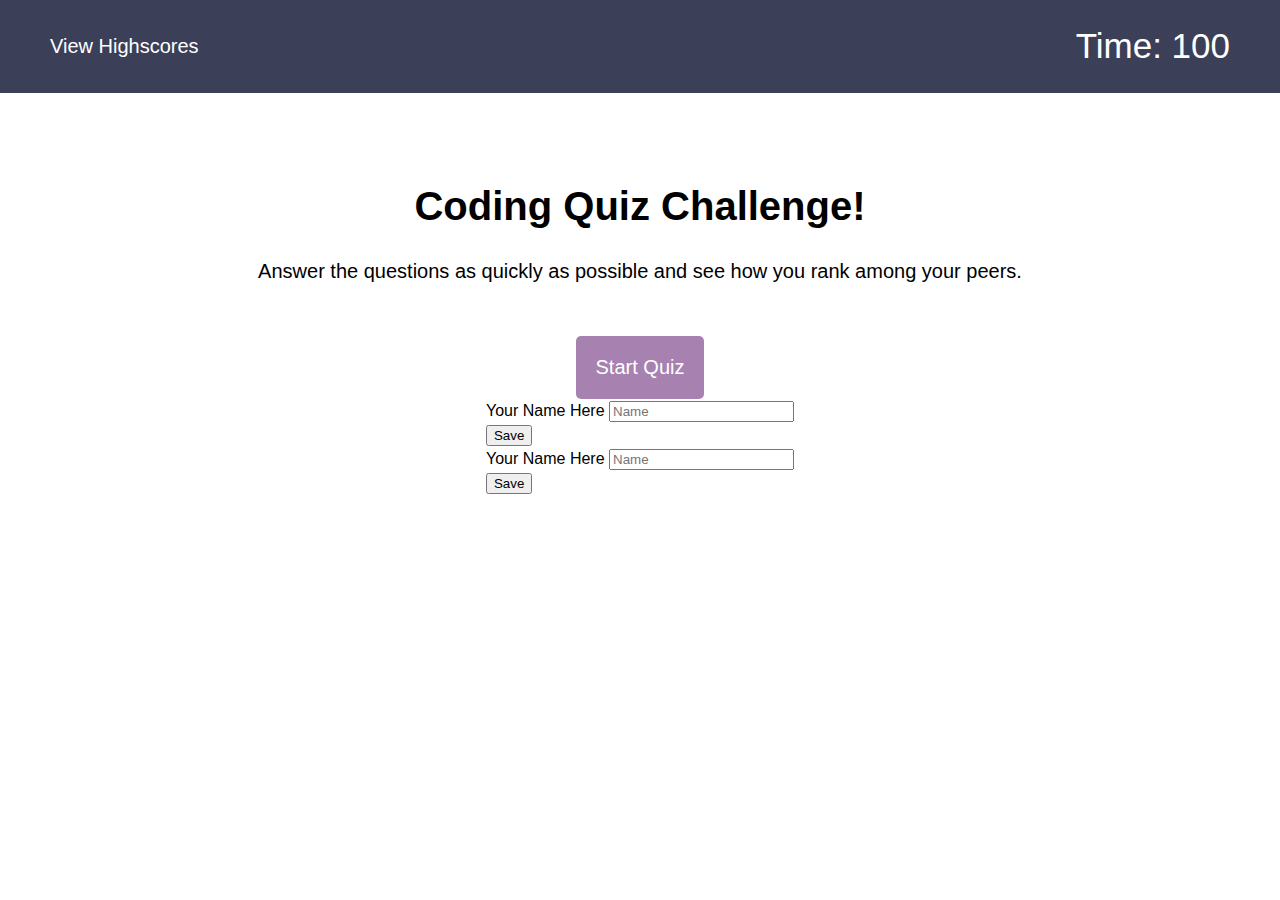
==== index.html @ 486de6af "added initial html, css, and javascript -- very buggy" ====
<!DOCTYPE html>
<html lang="en">
<head>
  <meta charset="UTF-8">
  <title>Coding Quiz Challenge</title>
  <link rel="stylesheet" href="./assets/css/style.css">
  <link href="https://cdn.jsdelivr.net/npm/bootstrap@5.3.0-alpha1/dist/css/bootstrap.min.css" rel="stylesheet" integrity="sha384-GLhlTQ8iRABdZLl6O3oVMWSktQOp6b7In1Zl3/Jr59b6EGGoI1aFkw7cmDA6j6gD" crossorigin="anonymous">
</head>
</head>
<body class="bg-secondary">
  <header>
    <!-- <h1>Time: 100</h1> -->
    <nav>
      <ul>
        <li><a href="./highscores.html">View Highscores</a></li>
        <li id="time-el">Time: 100</li>
      </ul>
    </nav>
  </header>
  <main>
    <div>
      <div id="question" class="question"></div>
      <div id="answer-buttons"></div>
    </div>
    <section id="intro">
      <h2>Coding Quiz Challenge!</h2>
      <p>Answer the questions as quickly as possible and see how you rank among your peers.</p>
      <button id="start-btn">Start Quiz</button>
    </section>
    <form id="save-form" class="d-none">
      <div class="form-group">
        <label class="h3 text-light" for="name-input">Your Name Here</label>
        <input 
          id="name-input" 
          type="text"
          placeholder="Name"
          class='form-control'
        />
      </div>
      <button id="save-button" type="submit" class="btn btn-lg btn-primary">Save</button>
    </form>
    <!-- <section id="game-over">
      <h2>All done!</h2>
      <p>Your final score is <span id="final-score"></span>.</p>
      <form>
        <label for="initials">Enter initials:</label>
        <input type="text" id="initials" name="initials">
        <button id="submit-score-btn" type="submit">Submit</button>
      </form>
    </section> -->
  
    <section id="highscores">
      <h2>Highscores</h2>
      <ol id="highscore-list"></ol>
    </section>

    <form id="save-form" class="d-none">
      <div class="form-group">
        <label class="h3 text-light" for="name-input">Your Name Here</label>
        <input 
          id="name-input" 
          type="text"
          placeholder="Name"
          class='form-control'
        />
      </div>
      <button id="save-button" type="submit" class="btn btn-lg btn-primary">Save</button>
    </form>

  </main>
    <script src="https://code.jquery.com/jquery-3.5.1.min.js"></script>
    <script type="text/javascript" src="./assets/js/script copy.js"></script>
</body>
</html>
---- assets/css/style.css ----
/* header {
  display: flex;
  justify-content: space-between;
} */
body {
  margin: 0;
  padding: 0;
  font-family: Arial, sans-serif;
  font-size: 16px;
  line-height: 1.5;
}

main {
  display: flex;
  flex-direction: column;
  justify-content: center;
  align-items: center;
}


header {
  background-color: #3C3F58;
  color: #FFFFFF;
  padding: 20px;
}

nav ul {
  justify-content: space-between;
  display: flex;
  list-style: none;
  margin: 0 20px 0 20px;
  padding: 0;
}

nav ul li {
  display: flex;
  justify-content: center;
  margin: 0 10px;
  align-items: center;
  font-size: 35px;
}

nav ul li a {
  justify-content: center;
  color: #FFFFFF;
  text-decoration: none;
  font-size: 20px;
}

nav ul li a:hover {
  text-decoration: underline;
}

#intro {
  text-align: center;
  margin-top: 50px;
}

#intro h2 {
  font-size: 40px;
  font-weight: bold;
  margin-bottom: 20px;
}

#intro p {
  font-size: 20px;
  margin-bottom: 50px;
}


#start-btn {
  background-color: #a782b0;
  border: none;
  color: #FFFFFF;
  padding: 20px;
  font-size: 20px;
  border-radius: 5px;
  cursor: pointer;
}

#start-btn:hover {
  background-color: #775d7e;
}

#answer-buttons {
  display: none;
}

.custom-btn {
  display: block;
  text-align: left;
  background-color: #a782b0;
  border: none;
  color: #FFFFFF;
  padding: 5px;
  padding-right: 10px;
  font-size: 20px;
  border-radius: 5px;
  cursor: pointer;
  margin: 10px 0 10px 0;
}

.custom-btn:hover {
  background-color: #775d7e;
}

#quiz {
  display: none;
  margin-top: 50px;
}

#question-container {
  margin-top: 50px;
}

.question {
  display: none;
  text-align: center;
  margin-top: 50px;
  font-size: 40px;
  font-weight: bold;
  margin-bottom: 20px;
}

.answers {
  list-style: none;
  padding: 0;
  margin-bottom: 50px;
}

.answers li {
  margin: 10px 0;
}

.answers button {
  background-color: #4CAF50;
  border: none;
  color: #FFFFFF;
  padding: 10px;
  font-size: 16px;
  border-radius: 5px;
  cursor: pointer;
  margin-right: 10px;
}

.answers button:hover {
  background-color: #3E8E41;
}

#progress {
  font-size: 20px;
  font-weight: bold;
  margin-bottom: 20px;
}

#score {
  font-size: 20px;
  font-weight: bold;
  margin-bottom: 50px;
}

#game-over {
  display: none;
  text-align: center;
  margin-top: 50px;
}

#game-over h2 {
  font-size: 40px;
  font-weight: bold;
  margin-bottom: 20px;
}

#game-over p {
  font-size: 20px;
  margin-bottom: 50px;
}

#submit-score-form {
  text-align: center;
  margin-top: 50px;
}

#submit-score-form label {
  display: block;
  font-size: 20px;
  font-weight: bold;
  margin-bottom: 10px;
}

#submit-score-form input[type=text] {
  width: 100%;
  padding: 10px;
  font-size: 16px;
  margin-bottom: 20px;
  border-radius: 5px;
  border: 2px solid #3C3F58;
}

#highscores {
  display: none;
  margin-top: 50px;
}

#highscores h2 {
  font-size: 40px;
  font-weight: bold;
  margin-bottom: 20px;
}

#highscores table {
  width: 100%;
  border-collapse: collapse;
  font-size: 20px;
  margin-bottom: 50px;
}

#highscores th {
  text-align: left;
  padding: 10px;
  background-color: #3C3F58;
  color: #FFFFFF;
}

#highscores td {
  padding: 10px;
  border-bottom: 1px solid #CCC;
}

#highscores tr:hover td {
  background-color: #F5F5F5;
}

#highscores .delete-button {
  background-color: #D9534F;
  border: none;
  color: #FFFFFF;
  padding: 10px;
  font-size: 16px;
  border-radius: 5px;
  cursor: pointer;
  margin-right: 10px;
}

#highscores .delete-button:hover {
  background-color: #C9302C;
}
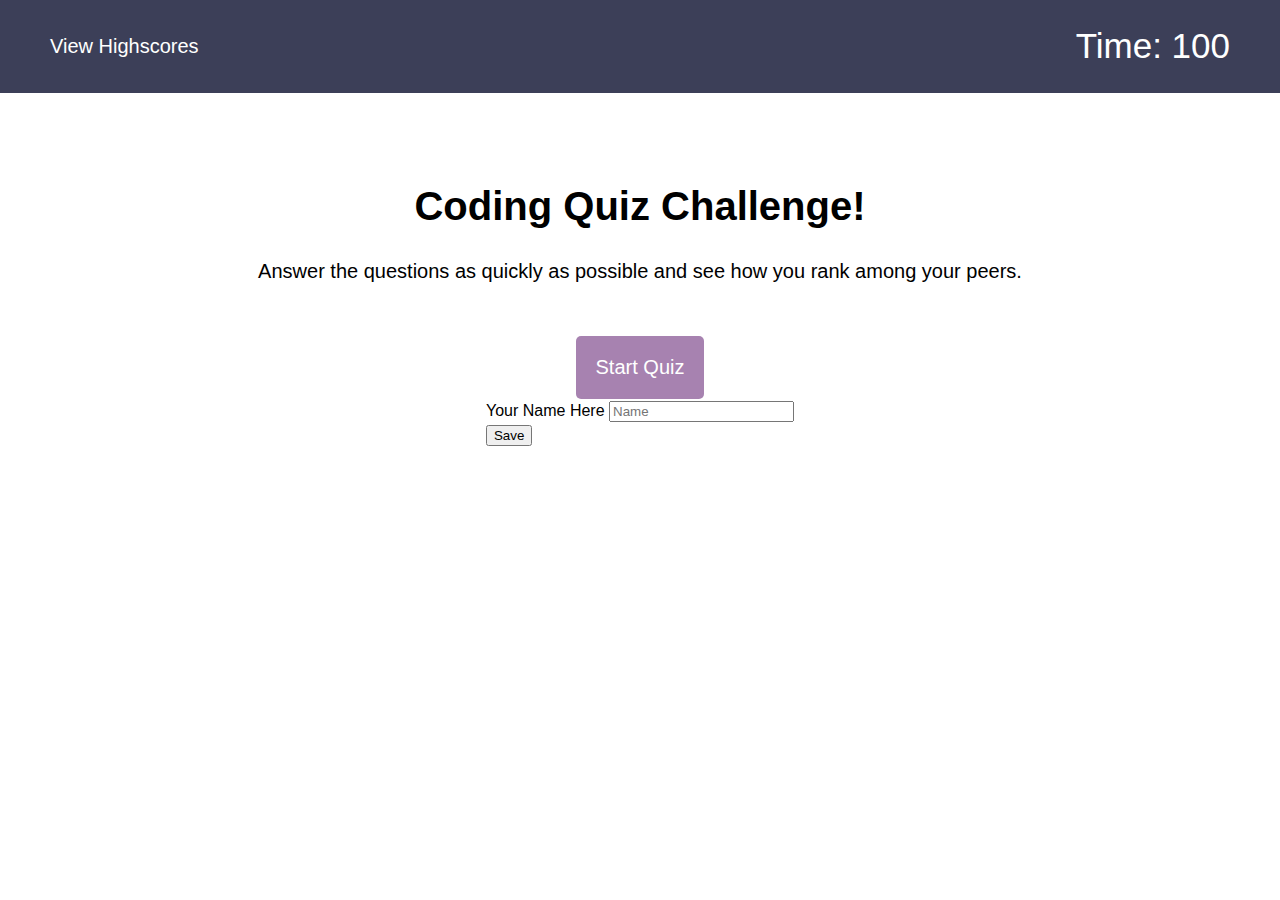
==== commit 58d3ec1a: "added multiple test displayquestion functions to try and get the submit-form to show up. still testi" ====
--- a/index.html
+++ b/index.html
@@ -4,7 +4,7 @@
   <meta charset="UTF-8">
   <title>Coding Quiz Challenge</title>
   <link rel="stylesheet" href="./assets/css/style.css">
-  <link href="https://cdn.jsdelivr.net/npm/bootstrap@5.3.0-alpha1/dist/css/bootstrap.min.css" rel="stylesheet" integrity="sha384-GLhlTQ8iRABdZLl6O3oVMWSktQOp6b7In1Zl3/Jr59b6EGGoI1aFkw7cmDA6j6gD" crossorigin="anonymous">
+  <link href="https://cdn.jsdelivr.net/npm/bootstrap@5.1.3/dist/css/bootstrap.min.css" rel="stylesheet" integrity="sha384-1BmE4kWBq78iYhFldvKuhfTAU6auU8tT94WrHftjDbrCEXSU1oBoqyl2QvZ6jIW3" crossorigin="anonymous">
 </head>
 </head>
 <body class="bg-secondary">
@@ -39,36 +39,15 @@
       </div>
       <button id="save-button" type="submit" class="btn btn-lg btn-primary">Save</button>
     </form>
-    <!-- <section id="game-over">
-      <h2>All done!</h2>
-      <p>Your final score is <span id="final-score"></span>.</p>
-      <form>
-        <label for="initials">Enter initials:</label>
-        <input type="text" id="initials" name="initials">
-        <button id="submit-score-btn" type="submit">Submit</button>
-      </form>
-    </section> -->
   
     <section id="highscores">
       <h2>Highscores</h2>
       <ol id="highscore-list"></ol>
     </section>
 
-    <form id="save-form" class="d-none">
-      <div class="form-group">
-        <label class="h3 text-light" for="name-input">Your Name Here</label>
-        <input 
-          id="name-input" 
-          type="text"
-          placeholder="Name"
-          class='form-control'
-        />
-      </div>
-      <button id="save-button" type="submit" class="btn btn-lg btn-primary">Save</button>
-    </form>
-
   </main>
-    <script src="https://code.jquery.com/jquery-3.5.1.min.js"></script>
-    <script type="text/javascript" src="./assets/js/script copy.js"></script>
+  <script src="https://cdn.jsdelivr.net/npm/bootstrap@5.1.3/dist/js/bootstrap.bundle.min.js" integrity="sha384-ka7Sk0Gln4gmtz2MlQnikT1wXgYsOg+OMhuP+IlRH9sENBO0LRn5q+8nbTov4+1p" crossorigin="anonymous"></script>
+  <script src="https://code.jquery.com/jquery-3.5.1.min.js"></script>
+  <script type="text/javascript" src="./assets/js/script copy.js"></script>
 </body>
 </html>
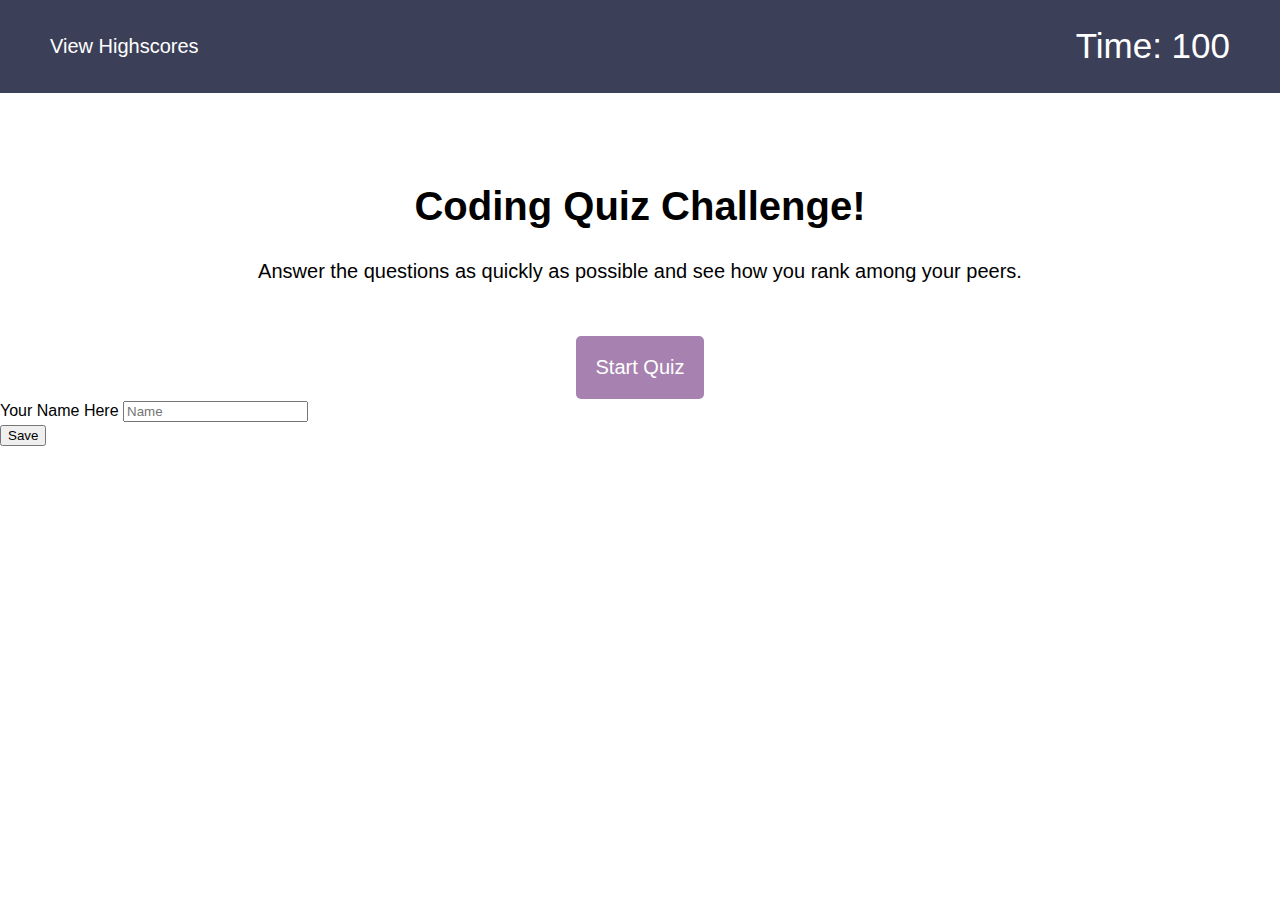
==== commit d8f86899: "fixed the submit form from not showing up" ====
--- a/index.html
+++ b/index.html
@@ -7,7 +7,7 @@
   <link href="https://cdn.jsdelivr.net/npm/bootstrap@5.1.3/dist/css/bootstrap.min.css" rel="stylesheet" integrity="sha384-1BmE4kWBq78iYhFldvKuhfTAU6auU8tT94WrHftjDbrCEXSU1oBoqyl2QvZ6jIW3" crossorigin="anonymous">
 </head>
 </head>
-<body class="bg-secondary">
+<body>
   <header>
     <!-- <h1>Time: 100</h1> -->
     <nav>
@@ -27,18 +27,6 @@
       <p>Answer the questions as quickly as possible and see how you rank among your peers.</p>
       <button id="start-btn">Start Quiz</button>
     </section>
-    <form id="save-form" class="d-none">
-      <div class="form-group">
-        <label class="h3 text-light" for="name-input">Your Name Here</label>
-        <input 
-          id="name-input" 
-          type="text"
-          placeholder="Name"
-          class='form-control'
-        />
-      </div>
-      <button id="save-button" type="submit" class="btn btn-lg btn-primary">Save</button>
-    </form>
   
     <section id="highscores">
       <h2>Highscores</h2>
@@ -46,8 +34,20 @@
     </section>
 
   </main>
+  <form id="save-form" class="d-none">
+    <div class="form-group">
+      <label class="h3 text-light" for="name-input">Your Name Here</label>
+      <input 
+        id="name-input" 
+        type="text"
+        placeholder="Name"
+        class='form-control'
+      />
+    </div>
+    <button id="save-button" type="submit" class="btn btn-lg btn-primary">Save</button>
+  </form>
   <script src="https://cdn.jsdelivr.net/npm/bootstrap@5.1.3/dist/js/bootstrap.bundle.min.js" integrity="sha384-ka7Sk0Gln4gmtz2MlQnikT1wXgYsOg+OMhuP+IlRH9sENBO0LRn5q+8nbTov4+1p" crossorigin="anonymous"></script>
   <script src="https://code.jquery.com/jquery-3.5.1.min.js"></script>
-  <script type="text/javascript" src="./assets/js/script copy.js"></script>
+  <script type="text/javascript" src="./assets/js/script.js"></script>
 </body>
 </html>
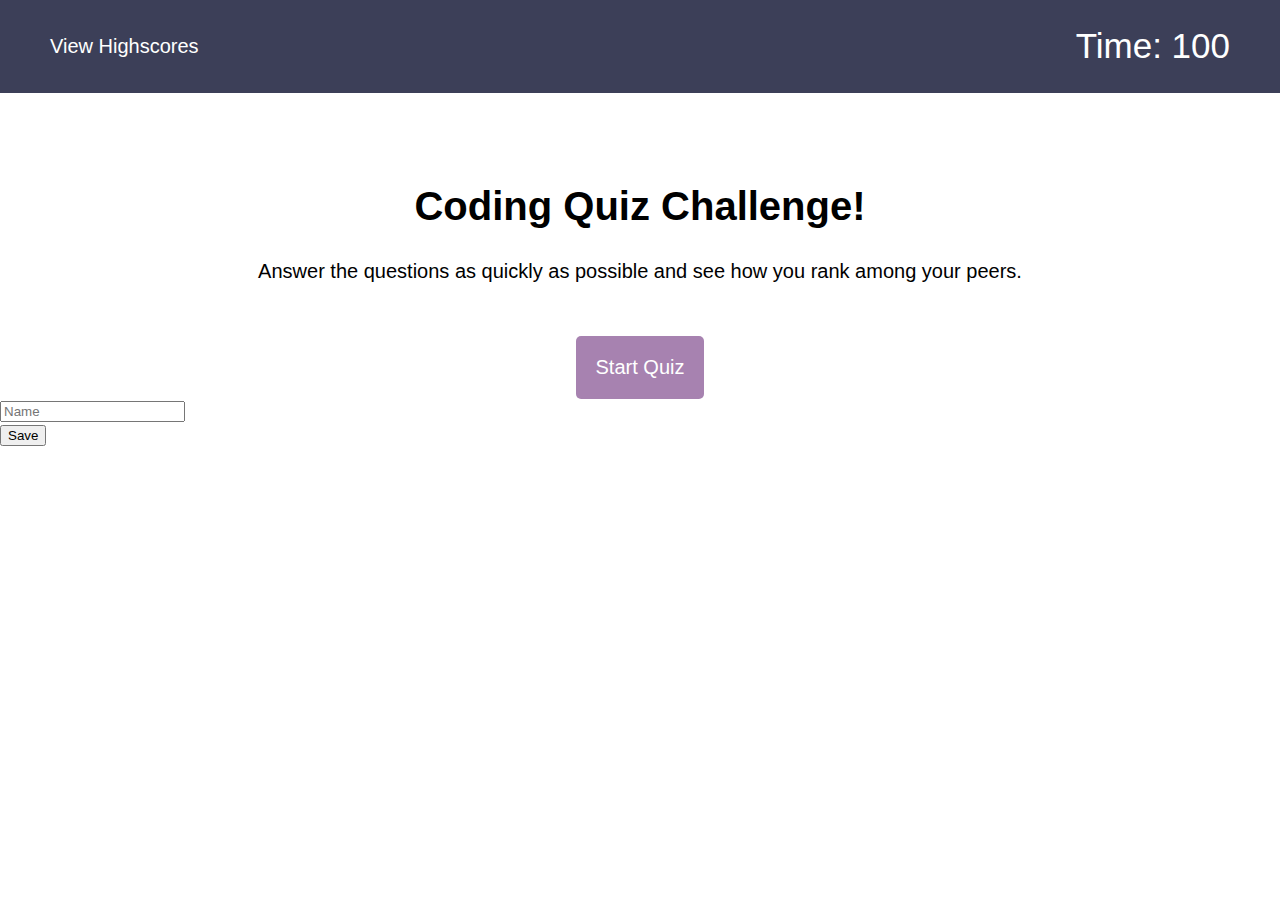
==== commit 113063f5: "updated save form placement" ====
--- a/index.html
+++ b/index.html
@@ -35,16 +35,12 @@
 
   </main>
   <form id="save-form" class="d-none">
-    <div class="form-group">
-      <label class="h3 text-light" for="name-input">Your Name Here</label>
-      <input 
-        id="name-input" 
-        type="text"
-        placeholder="Name"
-        class='form-control'
-      />
+    <div class="input-group my-5 w-20">
+      <input id="name-input" type="text" placeholder="Name" class='form-control'/>
+      <div class="input-group-append">
+      <button id="save-button" type="submit" class="btn btn-lg btn-primary">Save</button>
+      </div>
     </div>
-    <button id="save-button" type="submit" class="btn btn-lg btn-primary">Save</button>
   </form>
   <script src="https://cdn.jsdelivr.net/npm/bootstrap@5.1.3/dist/js/bootstrap.bundle.min.js" integrity="sha384-ka7Sk0Gln4gmtz2MlQnikT1wXgYsOg+OMhuP+IlRH9sENBO0LRn5q+8nbTov4+1p" crossorigin="anonymous"></script>
   <script src="https://code.jquery.com/jquery-3.5.1.min.js"></script>
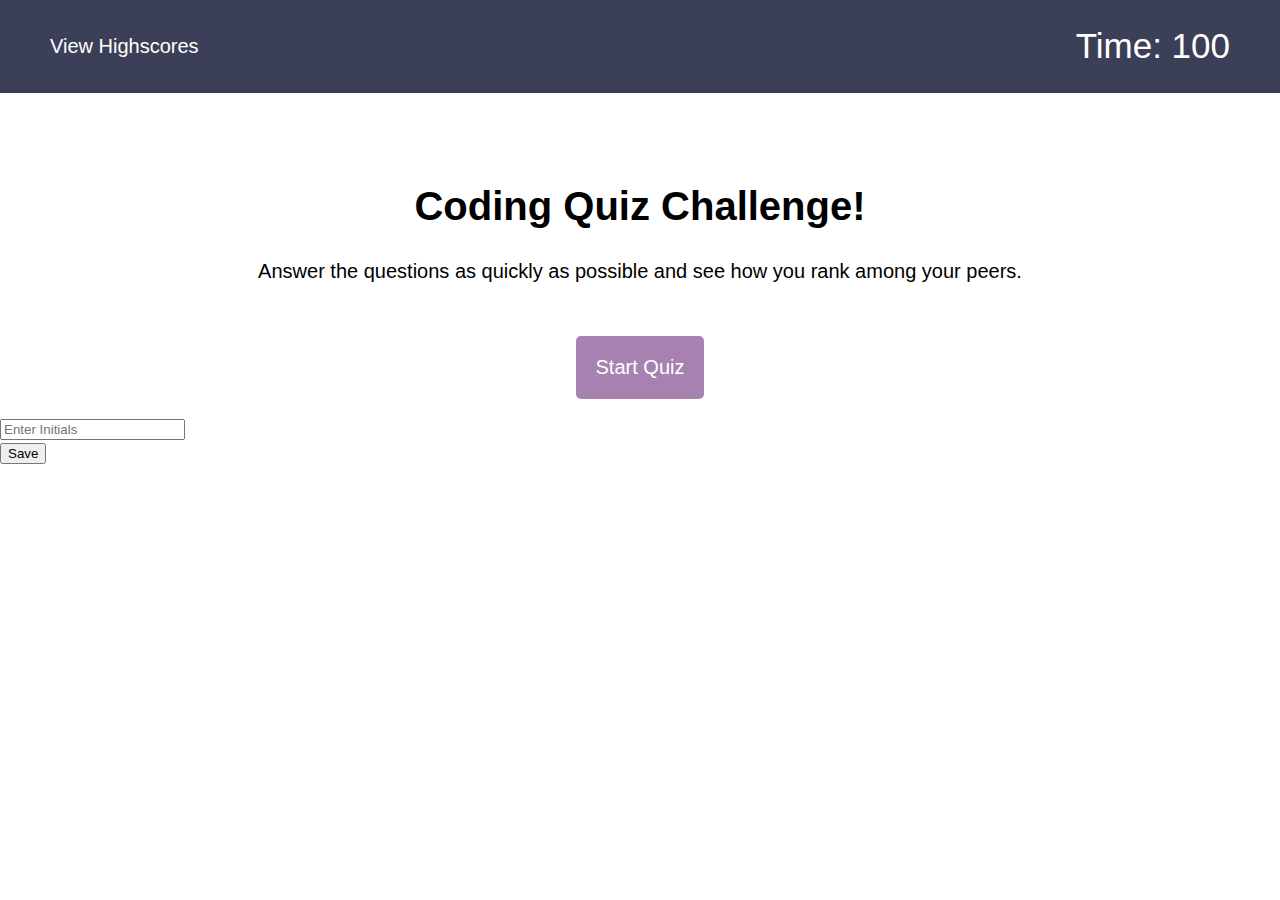
==== commit 93eb5cb0: "continued work on submit form, fixed positioning/added final score text" ====
--- a/index.html
+++ b/index.html
@@ -28,15 +28,11 @@
       <button id="start-btn">Start Quiz</button>
     </section>
   
-    <section id="highscores">
-      <h2>Highscores</h2>
-      <ol id="highscore-list"></ol>
-    </section>
-
   </main>
   <form id="save-form" class="d-none">
-    <div class="input-group my-5 w-20">
-      <input id="name-input" type="text" placeholder="Name" class='form-control'/>
+    <div class="input-group mt-2 w-20">
+      <h3></h3>
+      <input id="name-input" type="text" placeholder="Enter Initials" class='form-control'/>
       <div class="input-group-append">
       <button id="save-button" type="submit" class="btn btn-lg btn-primary">Save</button>
       </div>
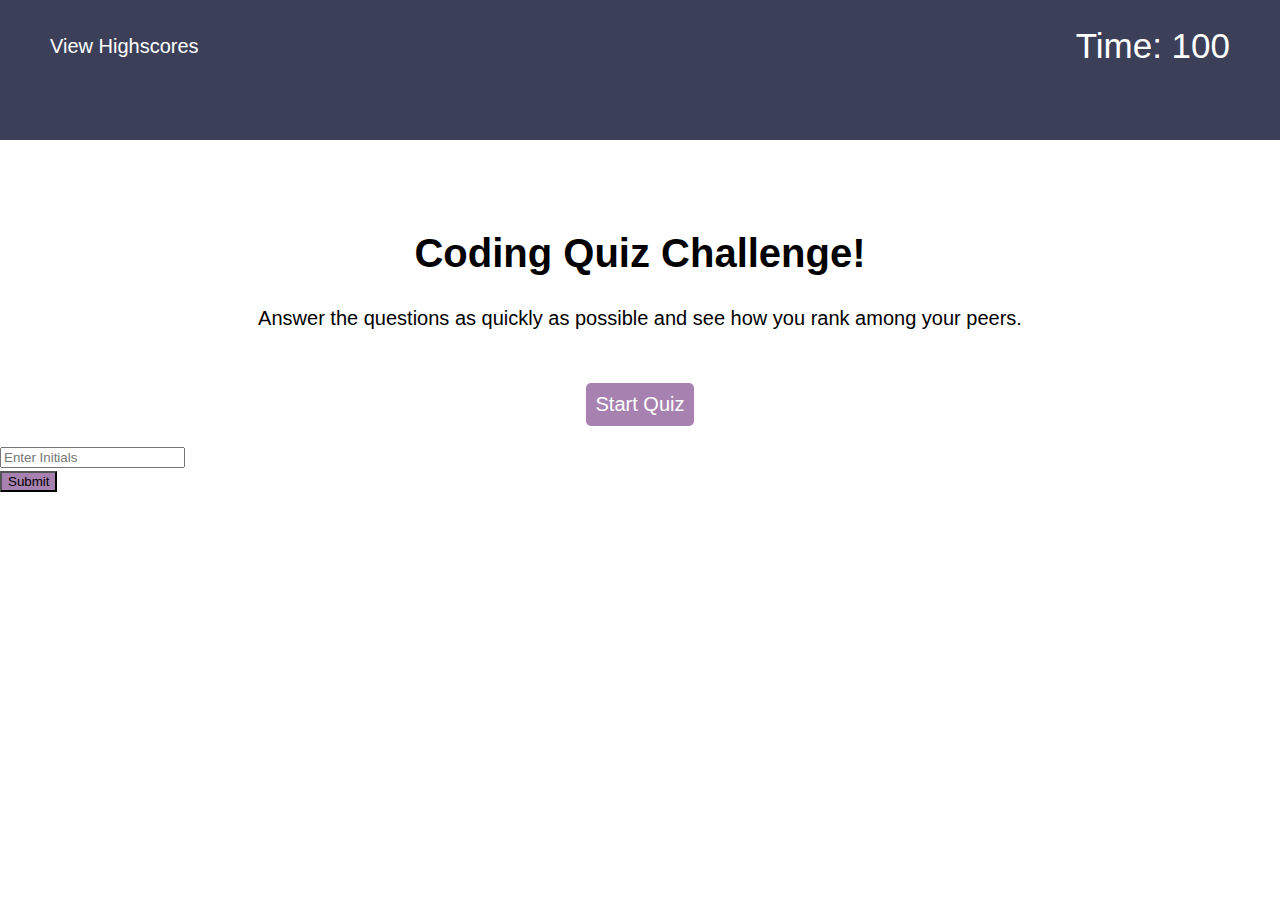
==== commit bea41412: "linked highscores.html with submit button, added code for saving to local storage, added code to hig" ====
--- a/index.html
+++ b/index.html
@@ -1,15 +1,15 @@
 <!DOCTYPE html>
 <html lang="en">
 <head>
-  <meta charset="UTF-8">
+  <meta charset="UTF-8" />
+  <meta name="viewport" content="width=device-width, initial-scale=1.0" />
+  <meta http-equiv="X-UA-Compatible" content="ie=edge" />
   <title>Coding Quiz Challenge</title>
   <link rel="stylesheet" href="./assets/css/style.css">
   <link href="https://cdn.jsdelivr.net/npm/bootstrap@5.1.3/dist/css/bootstrap.min.css" rel="stylesheet" integrity="sha384-1BmE4kWBq78iYhFldvKuhfTAU6auU8tT94WrHftjDbrCEXSU1oBoqyl2QvZ6jIW3" crossorigin="anonymous">
 </head>
-</head>
 <body>
-  <header>
-    <!-- <h1>Time: 100</h1> -->
+  <header style="height: 100px">
     <nav>
       <ul>
         <li><a href="./highscores.html">View Highscores</a></li>
@@ -34,7 +34,7 @@
       <h3></h3>
       <input id="name-input" type="text" placeholder="Enter Initials" class='form-control'/>
       <div class="input-group-append">
-      <button id="save-button" type="submit" class="btn btn-lg btn-primary">Save</button>
+      <button id="save-button" type="submit" class="btn btn-lg" formaction='highscores.html'>Submit</button>
       </div>
     </div>
   </form>
--- a/assets/css/style.css
+++ b/assets/css/style.css
@@ -72,7 +72,7 @@
   background-color: #a782b0;
   border: none;
   color: #FFFFFF;
-  padding: 20px;
+  padding: 10px;
   font-size: 20px;
   border-radius: 5px;
   cursor: pointer;
@@ -104,144 +104,31 @@
   background-color: #775d7e;
 }
 
-#quiz {
-  display: none;
-  margin-top: 50px;
+#high-score-initials {
+  padding: 0;
 }
 
-#question-container {
-  margin-top: 50px;
+#save-button {
+  background-color: #a782b0;
 }
 
-.question {
-  display: none;
-  text-align: center;
-  margin-top: 50px;
-  font-size: 40px;
-  font-weight: bold;
-  margin-bottom: 20px;
+#save-button:hover {
+  background-color: #775d7e;
 }
 
-.answers {
-  list-style: none;
-  padding: 0;
-  margin-bottom: 50px;
-}
-
-.answers li {
-  margin: 10px 0;
-}
-
-.answers button {
-  background-color: #4CAF50;
-  border: none;
-  color: #FFFFFF;
-  padding: 10px;
-  font-size: 16px;
-  border-radius: 5px;
-  cursor: pointer;
-  margin-right: 10px;
-}
-
-.answers button:hover {
-  background-color: #3E8E41;
-}
-
-#progress {
-  font-size: 20px;
-  font-weight: bold;
-  margin-bottom: 20px;
-}
-
-#score {
-  font-size: 20px;
-  font-weight: bold;
-  margin-bottom: 50px;
-}
-
-#game-over {
-  display: none;
-  text-align: center;
-  margin-top: 50px;
-}
-
-#game-over h2 {
-  font-size: 40px;
-  font-weight: bold;
-  margin-bottom: 20px;
-}
-
-#game-over p {
-  font-size: 20px;
-  margin-bottom: 50px;
-}
-
-#submit-score-form {
-  text-align: center;
-  margin-top: 50px;
-}
-
-#submit-score-form label {
+.delete-btn {
   display: block;
-  font-size: 20px;
-  font-weight: bold;
-  margin-bottom: 10px;
-}
-
-#submit-score-form input[type=text] {
-  width: 100%;
-  padding: 10px;
-  font-size: 16px;
-  margin-bottom: 20px;
-  border-radius: 5px;
-  border: 2px solid #3C3F58;
-}
-
-#highscores {
-  display: none;
-  margin-top: 50px;
-}
-
-#highscores h2 {
-  font-size: 40px;
-  font-weight: bold;
-  margin-bottom: 20px;
-}
-
-#highscores table {
-  width: 100%;
-  border-collapse: collapse;
-  font-size: 20px;
-  margin-bottom: 50px;
-}
-
-#highscores th {
   text-align: left;
-  padding: 10px;
-  background-color: #3C3F58;
-  color: #FFFFFF;
-}
-
-#highscores td {
-  padding: 10px;
-  border-bottom: 1px solid #CCC;
-}
-
-#highscores tr:hover td {
-  background-color: #F5F5F5;
-}
-
-#highscores .delete-button {
   background-color: #D9534F;
   border: none;
   color: #FFFFFF;
-  padding: 10px;
-  font-size: 16px;
+  padding: 5px;
+  font-size: 20px;
   border-radius: 5px;
   cursor: pointer;
-  margin-right: 10px;
+  margin: 10px 0 10px 0;
 }
 
-#highscores .delete-button:hover {
+.delete-btn:hover {
   background-color: #C9302C;
-}
+}